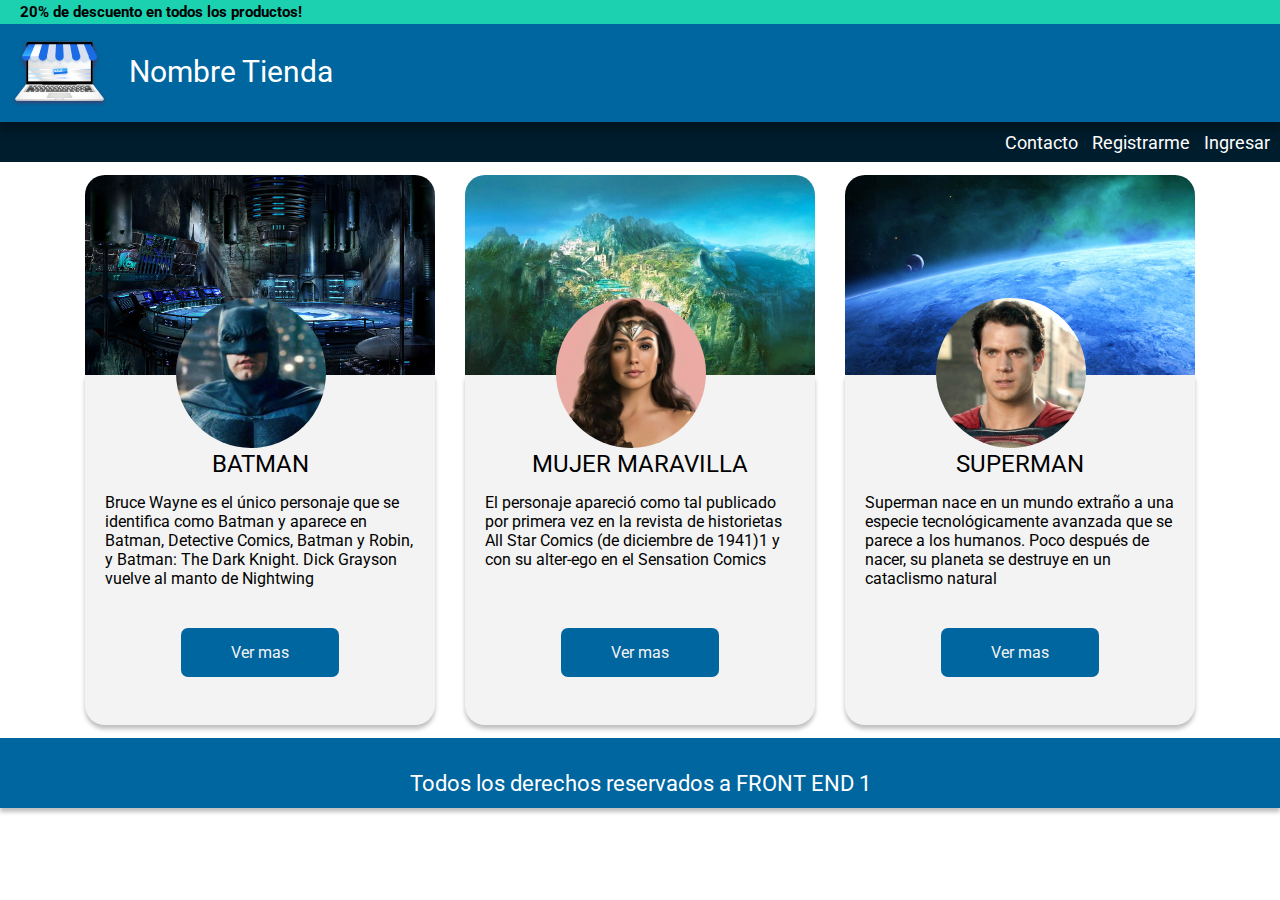
==== index.html @ 409865fc "[ADD] cards y formularios" ====
<!DOCTYPE html>
<html lang="es">
<head>
    <meta charset="UTF-8">
    <meta http-equiv="X-UA-Compatible" content="IE=edge">
    <meta name="viewport" content="width=device-width, initial-scale=1.0">
    <title>Card Supers</title>
    <link rel="stylesheet" href="https://cdnjs.cloudflare.com/ajax/libs/font-awesome/5.15.3/css/all.min.css" integrity="sha512-iBBXm8fW90+nuLcSKlbmrPcLa0OT92xO1BIsZ+ywDWZCvqsWgccV3gFoRBv0z+8dLJgyAHIhR35VZc2oM/gI1w==" crossorigin="anonymous" />
    <link rel="stylesheet" href="css/styles.css">
</head>
<body>
    <div class="discount">
        <p>20% de descuento en todos los productos!</p>
    </div>
    <div class="sticky">
    <header>
        <img src="img/logo_1imgTienda.png" alt="logoTienda">
        <h1>Nombre Tienda</h1>
    </header>
    <nav class="navegador">
        <a class="nav" href="./html/contact.html">Contacto</a>
        <a class="nav" href="./registro.html">Registrarme</a>
        <a class="nav" href="./login.html">Ingresar</a>  
    </nav>
    </div>
    <main>
        <div class="card">
            <div class="top-back top-card">
                <span class="fas fa-heart"></span>
            </div>
            <div class="content">
                <img src="img/batman.jpg" alt="batman">
                <h2>BATMAN</h2>
                <p class="texto">Bruce Wayne es el único personaje que se identifica como Batman y aparece en Batman, Detective
                    Comics, Batman y Robin, y Batman: The Dark Knight. Dick Grayson vuelve al manto de Nightwing</p>
                <a class="vermas" href="https://es.wikipedia.org/wiki/Batman">Ver mas</a>
            </div>
        </div>
        <div class="card">
            <div class="top-back2 top-card">
                <i class="fas fa-heart"></i>
            </div>
            <div class="content">
                <img src="img/ww.jpg" alt="mujer maravilla">
                <h2>MUJER MARAVILLA</h2>
                <p class="texto">El personaje apareció como tal publicado por primera vez en la revista de historietas All Star Comics
                    (de diciembre de 1941)1​ y con su alter-ego en el Sensation Comics</p>
                <a class="vermas" href="https://es.wikipedia.org/wiki/Mujer_Maravilla">Ver mas</a>
            </div> 
        </div>
        <div class="card">
            <div class="top-back3 top-card">
                <i class="fas fa-heart"></i>
            </div>
            <div class="content">
                <img src="img/sman.jpg" alt="superman">
                <h2>SUPERMAN</h2>
                <p class="texto">Superman nace en un mundo extraño a una especie tecnológicamente avanzada que se parece a los
                    humanos. Poco después de nacer, su planeta se destruye en un cataclismo natural</p>
               <a class="vermas" href="https://es.wikipedia.org/wiki/Superman">Ver mas</a>
            </div> 
        </div>  
        <div class="icon"><i class="fas fa-plus-circle"></i></div>
  
    </main>
    <footer>
        <p>Todos los derechos reservados a FRONT END 1</p>
    </footer>
</body>
</html>
---- css/styles.css ----
@import url("https://fonts.googleapis.com/css2?family=Roboto:wght@400");
* {
  margin: 0;
  padding: 0;
  font-family: "Roboto";
  font-weight: 400;
}

* {
  box-sizing: border-box;
}
.discount p {
  background-color: #1cd1b0;
  font-size: 15px;
  padding: 3px 20px;
  font-family: Roboto;
  font-style: normal;
  font-weight: bold;
  font-size: 15px;
  line-height: 18px;
  text-align: left;
  color: #000000;
}
header {
  background-color: #00669f;
  color: #fff;
  padding: 10px 10px;
  position: sticky;
  top: 0;
  z-index: 1;
  box-shadow: 0px 10px 7px rgba(0, 0, 0, 0.25);
}

h1 {
  position: absolute;
  left: 129px;
  top: 30px;
  font-family: Roboto;
  font-style: normal;
  font-weight: normal;
  font-size: 30px;
  line-height: 35px;
  text-align: center;
  color: #FFFFFF;
}

img {
  margin-left: 0;
  left: 49.76%;
  right: 48.91%;
  top: 39.19%;
  bottom: 59.03%;
}
.navegador {
  background-color: #001D2D;
  color: white;
  font-size: 18px;
  text-align: right;
  justify-items: right;
  height: 40px;
  display: block;
  padding: 5px;
  position: sticky;
}

.nav {
  color: #fff;
  text-align: right;
  text-decoration: none;
  font-size: 18px;
  padding: 5px;
  display: inline-block;
}

.sticky{
  position: sticky;
}
.card {
  margin: 1%;
  width: 350px;
  /*position: relative;*/
 /* left: 40%;*/
 display: inline-block;
}
main {
    text-align: center;
}
.content {
  text-align: center;
  background-color: #f3f3f3;
  position: relative;
  height: 350px;
  box-shadow: 0px 4px 4px rgba(0, 0, 0, 0.25);
  border-radius: 0 0 20px 20px;
 
}

.content img {
  width: 150px;
  height: 150px;
  border-radius: 50%;
  position: absolute;
  left: 26%;
  top: -22%;
}
.content h2 {
  padding-top: 75px;
}

.texto {
  padding: 15px 20px;
  text-align: left;
  height: 100px;
}

.vermas {
  background-color: #00669f;
  border-radius: 7px;
  color: #f3f3f3;
  text-align: center;
  text-decoration: none;
  padding: 15px 50px;
  position: relative;
  bottom: -65px;
}



.top-back {
  background-image: url("../img/bg-batman.jpg");
  background-repeat: no-repeat;
  background-size: cover;
  height: 200px;
}

.top-back2 {
  background-image: url("../img/bg-wonderw.jpg");
  background-repeat: no-repeat;
  background-size: cover;
  height: 200px;
}

.top-back3 {
  background-image: url("../img/bg-superman.jpg");
  background-repeat: no-repeat;
  background-size: cover;
  height: 200px;
}

.top-card {
  border-radius: 20px 20px 0 0;
}

.fa-heart {
  color: red;
  margin-top: 10px;
  margin-left: 20px;
  display: inline-block;
  font-size: 25px;
  padding-right: 300px;
}

.fa-plus-circle {
  color: #00669f;
  position: fixed;
  font-size: 70px;
  right: 03%;
  top: 50%;
}
footer {
  height: 70px;
  width: 100%;
  left: -136px;
  top: 3949px;
  background: #00669f;
  box-shadow: 0px 4px 4px rgba(0, 0, 0, 0.25);
  font-family: Roboto;
  font-style: normal;
  font-weight: normal;
  font-size: 36px;
  line-height: 42px;
  text-align: center;
  color: #fff9f9;
  /*position: absolute;
  width: 758px;
  height: 42px;
  left: 512px;
  top: 4009px;*/

  
}

footer p {
    color: white;
    text-align: center;
    padding-top: 25px;
    font-size: 22px;
}
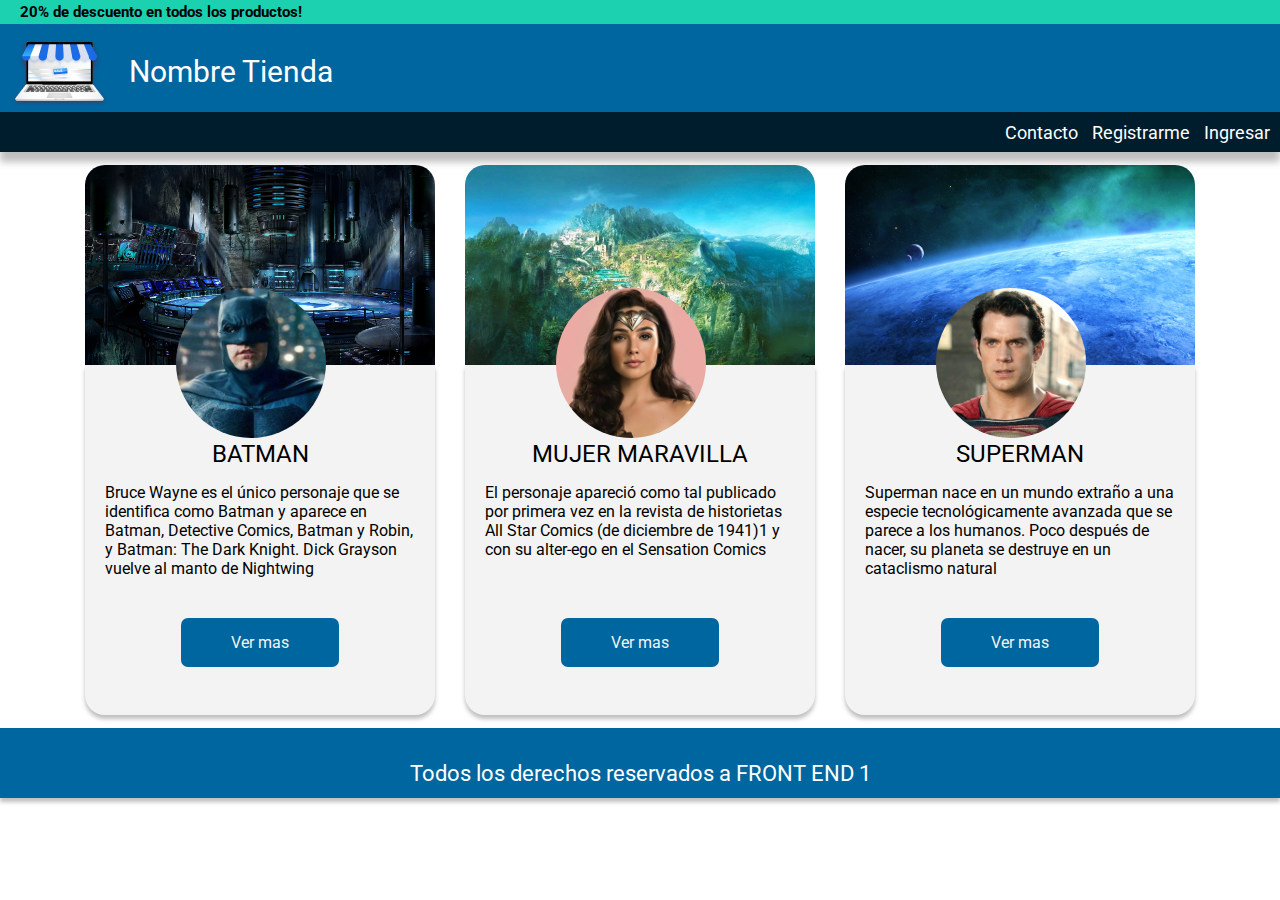
==== commit f3c27940: "hice cambios en el form" ====
--- a/index.html
+++ b/index.html
@@ -12,17 +12,19 @@
     <div class="discount">
         <p>20% de descuento en todos los productos!</p>
     </div>
-    <div class="sticky">
-    <header>
+    <header class="sticky">
+        <div class="logo">
         <img src="img/logo_1imgTienda.png" alt="logoTienda">
         <h1>Nombre Tienda</h1>
+        </div>   
+        <nav class="navegador">
+            <a class="nav" href="./html/contact.html">Contacto</a>
+            <a class="nav" href="./registro.html">Registrarme</a>
+            <a class="nav" href="./login.html">Ingresar</a>  
+        </nav> 
     </header>
-    <nav class="navegador">
-        <a class="nav" href="./html/contact.html">Contacto</a>
-        <a class="nav" href="./registro.html">Registrarme</a>
-        <a class="nav" href="./login.html">Ingresar</a>  
-    </nav>
-    </div>
+    
+    
     <main>
         <div class="card">
             <div class="top-back top-card">
--- a/css/styles.css
+++ b/css/styles.css
@@ -23,14 +23,19 @@
 }
 header {
   background-color: #00669f;
-  color: #fff;
-  padding: 10px 10px;
+  color: #fff; 
+}
+
+.sticky{
   position: sticky;
   top: 0;
   z-index: 1;
   box-shadow: 0px 10px 7px rgba(0, 0, 0, 0.25);
 }
 
+.logo {
+  padding: 10px 10px 0 10px; 
+}
 h1 {
   position: absolute;
   left: 129px;
@@ -53,6 +58,7 @@
 }
 .navegador {
   background-color: #001D2D;
+  width: 100%;
   color: white;
   font-size: 18px;
   text-align: right;
@@ -60,7 +66,7 @@
   height: 40px;
   display: block;
   padding: 5px;
-  position: sticky;
+  top: 0;
 }
 
 .nav {
@@ -69,12 +75,10 @@
   text-decoration: none;
   font-size: 18px;
   padding: 5px;
-  display: inline-block;
-}
-
-.sticky{
-  position: sticky;
-}
+  display: inline-block; 
+}
+
+
 .card {
   margin: 1%;
   width: 350px;
